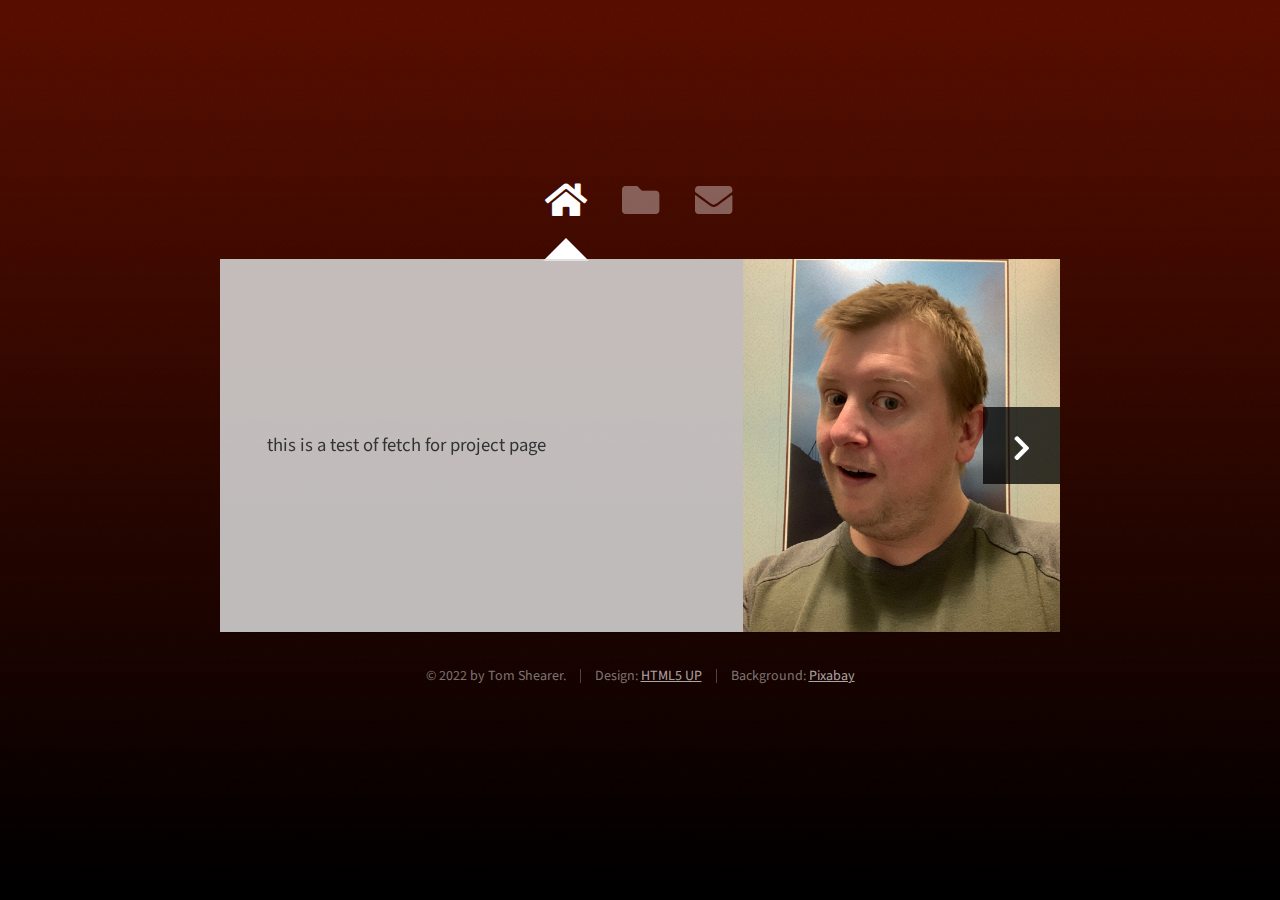
==== index.html @ ab147083 "testing fetch with github pages" ====
<!DOCTYPE HTML>
<!--
	Astral by HTML5 UP
	html5up.net | @ajlkn
	Free for personal and commercial use under the CCA 3.0 license (html5up.net/license)
-->
<html>
	<head>
		<title>Tom Shearer</title>
		<meta charset="utf-8" />
		<meta name="viewport" content="width=device-width, initial-scale=1, user-scalable=no" />
		<link rel="stylesheet" href="assets/css/main.css" />
		<noscript><link rel="stylesheet" href="assets/css/noscript.css" /></noscript>
	</head>
	<body class="is-preload">

		<!-- Wrapper-->
			<div id="wrapper">

				<!-- Nav -->
					<nav id="nav">
						<a href="#home" class="icon solid fa-home"><span>Home</span></a>
						<a href="#work" class="icon solid fa-folder"><span>Projects</span></a>
						<!--a href="#resume" class="icon solid fa-portrait"><span>Resume</span></a!-->
						<a href="#contact" class="icon solid fa-envelope"><span>Contact</span></a>
						<!--a href="https://twitter.com/ajlkn" class="icon brands fa-twitter"><span>Twitter</span></a-->
					</nav>

				<!-- Main -->
					<div id="main">

						<!-- Me -->
							<article id="home" class="panel intro">
								<header>
									<h1>Tom Shearer</h1>
									<p>Life-long technology enthusiast with a diverse array of work experience.</p>
								</header>
								<a href="#work" class="jumplink pic">
									<span class="arrow icon solid fa-chevron-right"><span>See my work</span></span>
									<img src="images/me.jpg" alt="" />
								</a>
							</article>


						<!-- Work -->
							<article id="work" class="panel">
								<header>
									<h1>Projects</h1>
								</header>
								<p>
									Things I've created, past and present.
								</p>
								<section>
									<div class="row">
										<div class="col-4 col-6-medium col-12-small">
											<a href="projects/nonogram" class="image fit" target="_blank" rel="noopener noreferrer"><img src="images/nonogram.jpg" alt=""></a>
											<div class="project">
												<h3>Nonogram</h3>
												A puzzle game.
											</div><br>
											<a href="https://github.com/twamus/nonogram">View on GitHub</a>
										</div>
										<div class="col-4 col-6-medium col-12-small">
											<a href="projects/PHP-Lego.php.txt" class="image fit"><img src="images/lego.jpg" alt=""></a>
											<div class="project">
												<h3>PHP Lego</h3>
												Converts pixel sprites into a Perler template. Includes Lego cost analysis. (text file)
											</div>
										</div>
										<div class="col-4 col-6-medium col-12-small">
											<a href="projects/psycopg-pyexcelerate.py.txt" class="image fit"><img src="images/python.png" alt=""></a>
											<h3>XLS Python Speed</h3> An unused script for some report generation. (text file)
										</div>
										<!--div class="col-4 col-6-medium col-12-small">
											<a href="#ptest" class="image fit"><img src="images/pic04.jpg" alt=""></a>
											<h3>Test</h3>
										</div!-->
										
										<!-- FUTURE ITEMS PROBABLY

										<div class="col-4 col-6-medium col-12-small">
											<a href="#" class="image fit"><img src="images/pic05.jpg" alt=""></a>
										</div>
										<div class="col-4 col-6-medium col-12-small">
											<a href="#" class="image fit"><img src="images/pic06.jpg" alt=""></a>
										</div>
										<div class="col-4 col-6-medium col-12-small">
											<a href="#" class="image fit"><img src="images/pic07.jpg" alt=""></a>
										</div>
										<div class="col-4 col-6-medium col-12-small">
											<a href="#" class="image fit"><img src="images/pic08.jpg" alt=""></a>
										</div>
										<div class="col-4 col-6-medium col-12-small">
											<a href="#" class="image fit"><img src="images/pic09.jpg" alt=""></a>
										</div>
										<div class="col-4 col-6-medium col-12-small">
											<a href="#" class="image fit"><img src="images/pic10.jpg" alt=""></a>
										</div>
										<div class="col-4 col-6-medium col-12-small">
											<a href="#" class="image fit"><img src="images/pic11.jpg" alt=""></a>
										</div>
										<div class="col-4 col-6-medium col-12-small">
											<a href="#" class="image fit"><img src="images/pic12.jpg" alt=""></a>
										</div>
									</div>
									!-->
								</section>
							</article>

						<article id="resume" class="panel">
							<header>
								<h2>Digital Resume</h2>
								<br>Coming soon or something?
							</header>
						</article>



						<!-- Contact -->
							<article id="contact" class="panel">
								<header>
									<h2>Contact Me</h2>
								</header>
								LinkedIn: <a href="https://www.linkedin.com/in/twam/">https://www.linkedin.com/in/twam/</a>
								<br><br>
								<i><b>Please note:</b> I don't have any other social media.</i>
								<!--form action="#" method="post">
									<div>
										<div class="row">
											<div class="col-6 col-12-medium">
												<input type="text" name="name" placeholder="Name" />
											</div>
											<div class="col-6 col-12-medium">
												<input type="text" name="email" placeholder="Email" />
											</div>
											<div class="col-12">
												<input type="text" name="subject" placeholder="Subject" />
											</div>
											<div class="col-12">
												<textarea name="message" placeholder="Message" rows="6"></textarea>
											</div>
											<div class="col-12">
												<input type="submit" value="Send Message" />
											</div>
										</div>
									</div>
								</form!-->
							</article>

							<article id="ptest" class="panel">
								<a href="javascript:history.back();">Back to projects</a>
								<script>
								fetch("./projects/qdir.html")
								  .then(response => {
								    return response.text()
								  })
								  .then(data => {
								    document.querySelector("header").innerHTML = data;
								  });
								</script>

								<header>
									<h2></h2>
								</header>
								Test
							</article>


					</div>

				<!-- Footer -->
					<div id="footer">
						<ul class="copyright">
							<li>&copy; 2022 by Tom Shearer.</li><li>Design: <a href="http://html5up.net">HTML5 UP</a></li><li>Background: <a href="http://pixabay.com">Pixabay</a></li>
						</ul>
					</div>

			</div>

		<!-- Scripts -->
			<script src="assets/js/jquery.min.js"></script>
			<script src="assets/js/browser.min.js"></script>
			<script src="assets/js/breakpoints.min.js"></script>
			<script src="assets/js/util.js"></script>
			<script src="assets/js/main.js"></script>

	</body>
</html>
---- assets/css/main.css ----
@import url("https://fonts.googleapis.com/css?family=Source+Sans+Pro:300,400,300italic,400italic");
@import url("fontawesome-all.min.css");

/*
	Astral by HTML5 UP
	html5up.net | @ajlkn
	Free for personal and commercial use under the CCA 3.0 license (html5up.net/license)
*/

html, body, div, span, applet, object,
iframe, h1, h2, h3, h4, h5, h6, p, blockquote,
pre, a, abbr, acronym, address, big, cite,
code, del, dfn, em, img, ins, kbd, q, s, samp,
small, strike, strong, sub, sup, tt, var, b,
u, i, center, dl, dt, dd, ol, ul, li, fieldset,
form, label, legend, table, caption, tbody,
tfoot, thead, tr, th, td, article, aside,
canvas, details, embed, figure, figcaption,
footer, header, hgroup, menu, nav, output, ruby,
section, summary, time, mark, audio, video {
	margin: 0;
	padding: 0;
	border: 0;
	font-size: 100%;
	font: inherit;
	vertical-align: baseline;}

article, aside, details, figcaption, figure,
footer, header, hgroup, menu, nav, section {
	display: block;}

body {
	line-height: 1;
}

ol, ul {
	list-style: none;
}

blockquote, q {
	quotes: none;
}

	blockquote:before, blockquote:after, q:before, q:after {
		content: '';
		content: none;
	}

table {
	border-collapse: collapse;
	border-spacing: 0;
}

body {
	-webkit-text-size-adjust: none;
}

mark {
	background-color: transparent;
	color: inherit;
}

input::-moz-focus-inner {
	border: 0;
	padding: 0;
}

input, select, textarea {
	-moz-appearance: none;
	-webkit-appearance: none;
	-ms-appearance: none;
	appearance: none;
}

/* Row */

	.row {
		display: flex;
		flex-wrap: wrap;
		box-sizing: border-box;
		align-items: stretch;
	}

		.row > * {
			box-sizing: border-box;
		}

		.row.gtr-uniform > * > :last-child {
			margin-bottom: 0;
		}

		.row.aln-left {
			justify-content: flex-start;
		}

		.row.aln-center {
			justify-content: center;
		}

		.row.aln-right {
			justify-content: flex-end;
		}

		.row.aln-top {
			align-items: flex-start;
		}

		.row.aln-middle {
			align-items: center;
		}

		.row.aln-bottom {
			align-items: flex-end;
		}

		.row > .imp {
			order: -1;
		}

		.row > .col-1 {
			width: 8.33333%;
		}

		.row > .off-1 {
			margin-left: 8.33333%;
		}

		.row > .col-2 {
			width: 16.66667%;
		}

		.row > .off-2 {
			margin-left: 16.66667%;
		}

		.row > .col-3 {
			width: 25%;
		}

		.row > .off-3 {
			margin-left: 25%;
		}

		.row > .col-4 {
			width: 33.33333%;
		}

		.row > .off-4 {
			margin-left: 33.33333%;
		}

		.row > .col-5 {
			width: 41.66667%;
		}

		.row > .off-5 {
			margin-left: 41.66667%;
		}

		.row > .col-6 {
			width: 50%;
		}

		.row > .off-6 {
			margin-left: 50%;
		}

		.row > .col-7 {
			width: 58.33333%;
		}

		.row > .off-7 {
			margin-left: 58.33333%;
		}

		.row > .col-8 {
			width: 66.66667%;
		}

		.row > .off-8 {
			margin-left: 66.66667%;
		}

		.row > .col-9 {
			width: 75%;
		}

		.row > .off-9 {
			margin-left: 75%;
		}

		.row > .col-10 {
			width: 83.33333%;
		}

		.row > .off-10 {
			margin-left: 83.33333%;
		}

		.row > .col-11 {
			width: 91.66667%;
		}

		.row > .off-11 {
			margin-left: 91.66667%;
		}

		.row > .col-12 {
			width: 100%;
		}

		.row > .off-12 {
			margin-left: 100%;
		}

		.row.gtr-0 {
			margin-top: 0em;
			margin-left: 0em;
		}

			.row.gtr-0 > * {
				padding: 0em 0 0 0em;
			}

			.row.gtr-0.gtr-uniform {
				margin-top: 0em;
			}

				.row.gtr-0.gtr-uniform > * {
					padding-top: 0em;
				}

		.row.gtr-25 {
			margin-top: -0.3125em;
			margin-left: -0.3125em;
		}

			.row.gtr-25 > * {
				padding: 0.3125em 0 0 0.3125em;
			}

			.row.gtr-25.gtr-uniform {
				margin-top: -0.3125em;
			}

				.row.gtr-25.gtr-uniform > * {
					padding-top: 0.3125em;
				}

		.row.gtr-50 {
			margin-top: -0.625em;
			margin-left: -0.625em;
		}

			.row.gtr-50 > * {
				padding: 0.625em 0 0 0.625em;
			}

			.row.gtr-50.gtr-uniform {
				margin-top: -0.625em;
			}

				.row.gtr-50.gtr-uniform > * {
					padding-top: 0.625em;
				}

		.row {
			margin-top: -1.25em;
			margin-left: -1.25em;
		}

			.row > * {
				padding: 1.25em 0 0 1.25em;
			}

			.row.gtr-uniform {
				margin-top: -1.25em;
			}

				.row.gtr-uniform > * {
					padding-top: 1.25em;
				}

		.row.gtr-150 {
			margin-top: -1.875em;
			margin-left: -1.875em;
		}

			.row.gtr-150 > * {
				padding: 1.875em 0 0 1.875em;
			}

			.row.gtr-150.gtr-uniform {
				margin-top: -1.875em;
			}

				.row.gtr-150.gtr-uniform > * {
					padding-top: 1.875em;
				}

		.row.gtr-200 {
			margin-top: -2.5em;
			margin-left: -2.5em;
		}

			.row.gtr-200 > * {
				padding: 2.5em 0 0 2.5em;
			}

			.row.gtr-200.gtr-uniform {
				margin-top: -2.5em;
			}

				.row.gtr-200.gtr-uniform > * {
					padding-top: 2.5em;
				}

		@media screen and (max-width: 1680px) {

			.row {
				display: flex;
				flex-wrap: wrap;
				box-sizing: border-box;
				align-items: stretch;
			}

				.row > * {
					box-sizing: border-box;
				}

				.row.gtr-uniform > * > :last-child {
					margin-bottom: 0;
				}

				.row.aln-left {
					justify-content: flex-start;
				}

				.row.aln-center {
					justify-content: center;
				}

				.row.aln-right {
					justify-content: flex-end;
				}

				.row.aln-top {
					align-items: flex-start;
				}

				.row.aln-middle {
					align-items: center;
				}

				.row.aln-bottom {
					align-items: flex-end;
				}

				.row > .imp-xlarge {
					order: -1;
				}

				.row > .col-1-xlarge {
					width: 8.33333%;
				}

				.row > .off-1-xlarge {
					margin-left: 8.33333%;
				}

				.row > .col-2-xlarge {
					width: 16.66667%;
				}

				.row > .off-2-xlarge {
					margin-left: 16.66667%;
				}

				.row > .col-3-xlarge {
					width: 25%;
				}

				.row > .off-3-xlarge {
					margin-left: 25%;
				}

				.row > .col-4-xlarge {
					width: 33.33333%;
				}

				.row > .off-4-xlarge {
					margin-left: 33.33333%;
				}

				.row > .col-5-xlarge {
					width: 41.66667%;
				}

				.row > .off-5-xlarge {
					margin-left: 41.66667%;
				}

				.row > .col-6-xlarge {
					width: 50%;
				}

				.row > .off-6-xlarge {
					margin-left: 50%;
				}

				.row > .col-7-xlarge {
					width: 58.33333%;
				}

				.row > .off-7-xlarge {
					margin-left: 58.33333%;
				}

				.row > .col-8-xlarge {
					width: 66.66667%;
				}

				.row > .off-8-xlarge {
					margin-left: 66.66667%;
				}

				.row > .col-9-xlarge {
					width: 75%;
				}

				.row > .off-9-xlarge {
					margin-left: 75%;
				}

				.row > .col-10-xlarge {
					width: 83.33333%;
				}

				.row > .off-10-xlarge {
					margin-left: 83.33333%;
				}

				.row > .col-11-xlarge {
					width: 91.66667%;
				}

				.row > .off-11-xlarge {
					margin-left: 91.66667%;
				}

				.row > .col-12-xlarge {
					width: 100%;
				}

				.row > .off-12-xlarge {
					margin-left: 100%;
				}

				.row.gtr-0 {
					margin-top: 0em;
					margin-left: 0em;
				}

					.row.gtr-0 > * {
						padding: 0em 0 0 0em;
					}

					.row.gtr-0.gtr-uniform {
						margin-top: 0em;
					}

						.row.gtr-0.gtr-uniform > * {
							padding-top: 0em;
						}

				.row.gtr-25 {
					margin-top: -0.3125em;
					margin-left: -0.3125em;
				}

					.row.gtr-25 > * {
						padding: 0.3125em 0 0 0.3125em;
					}

					.row.gtr-25.gtr-uniform {
						margin-top: -0.3125em;
					}

						.row.gtr-25.gtr-uniform > * {
							padding-top: 0.3125em;
						}

				.row.gtr-50 {
					margin-top: -0.625em;
					margin-left: -0.625em;
				}

					.row.gtr-50 > * {
						padding: 0.625em 0 0 0.625em;
					}

					.row.gtr-50.gtr-uniform {
						margin-top: -0.625em;
					}

						.row.gtr-50.gtr-uniform > * {
							padding-top: 0.625em;
						}

				.row {
					margin-top: -1.25em;
					margin-left: -1.25em;
				}

					.row > * {
						padding: 1.25em 0 0 1.25em;
					}

					.row.gtr-uniform {
						margin-top: -1.25em;
					}

						.row.gtr-uniform > * {
							padding-top: 1.25em;
						}

				.row.gtr-150 {
					margin-top: -1.875em;
					margin-left: -1.875em;
				}

					.row.gtr-150 > * {
						padding: 1.875em 0 0 1.875em;
					}

					.row.gtr-150.gtr-uniform {
						margin-top: -1.875em;
					}

						.row.gtr-150.gtr-uniform > * {
							padding-top: 1.875em;
						}

				.row.gtr-200 {
					margin-top: -2.5em;
					margin-left: -2.5em;
				}

					.row.gtr-200 > * {
						padding: 2.5em 0 0 2.5em;
					}

					.row.gtr-200.gtr-uniform {
						margin-top: -2.5em;
					}

						.row.gtr-200.gtr-uniform > * {
							padding-top: 2.5em;
						}

		}

		@media screen and (max-width: 1280px) {

			.row {
				display: flex;
				flex-wrap: wrap;
				box-sizing: border-box;
				align-items: stretch;
			}

				.row > * {
					box-sizing: border-box;
				}

				.row.gtr-uniform > * > :last-child {
					margin-bottom: 0;
				}

				.row.aln-left {
					justify-content: flex-start;
				}

				.row.aln-center {
					justify-content: center;
				}

				.row.aln-right {
					justify-content: flex-end;
				}

				.row.aln-top {
					align-items: flex-start;
				}

				.row.aln-middle {
					align-items: center;
				}

				.row.aln-bottom {
					align-items: flex-end;
				}

				.row > .imp-large {
					order: -1;
				}

				.row > .col-1-large {
					width: 8.33333%;
				}

				.row > .off-1-large {
					margin-left: 8.33333%;
				}

				.row > .col-2-large {
					width: 16.66667%;
				}

				.row > .off-2-large {
					margin-left: 16.66667%;
				}

				.row > .col-3-large {
					width: 25%;
				}

				.row > .off-3-large {
					margin-left: 25%;
				}

				.row > .col-4-large {
					width: 33.33333%;
				}

				.row > .off-4-large {
					margin-left: 33.33333%;
				}

				.row > .col-5-large {
					width: 41.66667%;
				}

				.row > .off-5-large {
					margin-left: 41.66667%;
				}

				.row > .col-6-large {
					width: 50%;
				}

				.row > .off-6-large {
					margin-left: 50%;
				}

				.row > .col-7-large {
					width: 58.33333%;
				}

				.row > .off-7-large {
					margin-left: 58.33333%;
				}

				.row > .col-8-large {
					width: 66.66667%;
				}

				.row > .off-8-large {
					margin-left: 66.66667%;
				}

				.row > .col-9-large {
					width: 75%;
				}

				.row > .off-9-large {
					margin-left: 75%;
				}

				.row > .col-10-large {
					width: 83.33333%;
				}

				.row > .off-10-large {
					margin-left: 83.33333%;
				}

				.row > .col-11-large {
					width: 91.66667%;
				}

				.row > .off-11-large {
					margin-left: 91.66667%;
				}

				.row > .col-12-large {
					width: 100%;
				}

				.row > .off-12-large {
					margin-left: 100%;
				}

				.row.gtr-0 {
					margin-top: 0em;
					margin-left: 0em;
				}

					.row.gtr-0 > * {
						padding: 0em 0 0 0em;
					}

					.row.gtr-0.gtr-uniform {
						margin-top: 0em;
					}

						.row.gtr-0.gtr-uniform > * {
							padding-top: 0em;
						}

				.row.gtr-25 {
					margin-top: -0.3125em;
					margin-left: -0.3125em;
				}

					.row.gtr-25 > * {
						padding: 0.3125em 0 0 0.3125em;
					}

					.row.gtr-25.gtr-uniform {
						margin-top: -0.3125em;
					}

						.row.gtr-25.gtr-uniform > * {
							padding-top: 0.3125em;
						}

				.row.gtr-50 {
					margin-top: -0.625em;
					margin-left: -0.625em;
				}

					.row.gtr-50 > * {
						padding: 0.625em 0 0 0.625em;
					}

					.row.gtr-50.gtr-uniform {
						margin-top: -0.625em;
					}

						.row.gtr-50.gtr-uniform > * {
							padding-top: 0.625em;
						}

				.row {
					margin-top: -1.25em;
					margin-left: -1.25em;
				}

					.row > * {
						padding: 1.25em 0 0 1.25em;
					}

					.row.gtr-uniform {
						margin-top: -1.25em;
					}

						.row.gtr-uniform > * {
							padding-top: 1.25em;
						}

				.row.gtr-150 {
					margin-top: -1.875em;
					margin-left: -1.875em;
				}

					.row.gtr-150 > * {
						padding: 1.875em 0 0 1.875em;
					}

					.row.gtr-150.gtr-uniform {
						margin-top: -1.875em;
					}

						.row.gtr-150.gtr-uniform > * {
							padding-top: 1.875em;
						}

				.row.gtr-200 {
					margin-top: -2.5em;
					margin-left: -2.5em;
				}

					.row.gtr-200 > * {
						padding: 2.5em 0 0 2.5em;
					}

					.row.gtr-200.gtr-uniform {
						margin-top: -2.5em;
					}

						.row.gtr-200.gtr-uniform > * {
							padding-top: 2.5em;
						}

		}

		@media screen and (max-width: 980px) {

			.row {
				display: flex;
				flex-wrap: wrap;
				box-sizing: border-box;
				align-items: stretch;
			}

				.row > * {
					box-sizing: border-box;
				}

				.row.gtr-uniform > * > :last-child {
					margin-bottom: 0;
				}

				.row.aln-left {
					justify-content: flex-start;
				}

				.row.aln-center {
					justify-content: center;
				}

				.row.aln-right {
					justify-content: flex-end;
				}

				.row.aln-top {
					align-items: flex-start;
				}

				.row.aln-middle {
					align-items: center;
				}

				.row.aln-bottom {
					align-items: flex-end;
				}

				.row > .imp-medium {
					order: -1;
				}

				.row > .col-1-medium {
					width: 8.33333%;
				}

				.row > .off-1-medium {
					margin-left: 8.33333%;
				}

				.row > .col-2-medium {
					width: 16.66667%;
				}

				.row > .off-2-medium {
					margin-left: 16.66667%;
				}

				.row > .col-3-medium {
					width: 25%;
				}

				.row > .off-3-medium {
					margin-left: 25%;
				}

				.row > .col-4-medium {
					width: 33.33333%;
				}

				.row > .off-4-medium {
					margin-left: 33.33333%;
				}

				.row > .col-5-medium {
					width: 41.66667%;
				}

				.row > .off-5-medium {
					margin-left: 41.66667%;
				}

				.row > .col-6-medium {
					width: 50%;
				}

				.row > .off-6-medium {
					margin-left: 50%;
				}

				.row > .col-7-medium {
					width: 58.33333%;
				}

				.row > .off-7-medium {
					margin-left: 58.33333%;
				}

				.row > .col-8-medium {
					width: 66.66667%;
				}

				.row > .off-8-medium {
					margin-left: 66.66667%;
				}

				.row > .col-9-medium {
					width: 75%;
				}

				.row > .off-9-medium {
					margin-left: 75%;
				}

				.row > .col-10-medium {
					width: 83.33333%;
				}

				.row > .off-10-medium {
					margin-left: 83.33333%;
				}

				.row > .col-11-medium {
					width: 91.66667%;
				}

				.row > .off-11-medium {
					margin-left: 91.66667%;
				}

				.row > .col-12-medium {
					width: 100%;
				}

				.row > .off-12-medium {
					margin-left: 100%;
				}

				.row.gtr-0 {
					margin-top: 0em;
					margin-left: 0em;
				}

					.row.gtr-0 > * {
						padding: 0em 0 0 0em;
					}

					.row.gtr-0.gtr-uniform {
						margin-top: 0em;
					}

						.row.gtr-0.gtr-uniform > * {
							padding-top: 0em;
						}

				.row.gtr-25 {
					margin-top: -0.3125em;
					margin-left: -0.3125em;
				}

					.row.gtr-25 > * {
						padding: 0.3125em 0 0 0.3125em;
					}

					.row.gtr-25.gtr-uniform {
						margin-top: -0.3125em;
					}

						.row.gtr-25.gtr-uniform > * {
							padding-top: 0.3125em;
						}

				.row.gtr-50 {
					margin-top: -0.625em;
					margin-left: -0.625em;
				}

					.row.gtr-50 > * {
						padding: 0.625em 0 0 0.625em;
					}

					.row.gtr-50.gtr-uniform {
						margin-top: -0.625em;
					}

						.row.gtr-50.gtr-uniform > * {
							padding-top: 0.625em;
						}

				.row {
					margin-top: -1.25em;
					margin-left: -1.25em;
				}

					.row > * {
						padding: 1.25em 0 0 1.25em;
					}

					.row.gtr-uniform {
						margin-top: -1.25em;
					}

						.row.gtr-uniform > * {
							padding-top: 1.25em;
						}

				.row.gtr-150 {
					margin-top: -1.875em;
					margin-left: -1.875em;
				}

					.row.gtr-150 > * {
						padding: 1.875em 0 0 1.875em;
					}

					.row.gtr-150.gtr-uniform {
						margin-top: -1.875em;
					}

						.row.gtr-150.gtr-uniform > * {
							padding-top: 1.875em;
						}

				.row.gtr-200 {
					margin-top: -2.5em;
					margin-left: -2.5em;
				}

					.row.gtr-200 > * {
						padding: 2.5em 0 0 2.5em;
					}

					.row.gtr-200.gtr-uniform {
						margin-top: -2.5em;
					}

						.row.gtr-200.gtr-uniform > * {
							padding-top: 2.5em;
						}

		}

		@media screen and (max-width: 736px) {

			.row {
				display: flex;
				flex-wrap: wrap;
				box-sizing: border-box;
				align-items: stretch;
			}

				.row > * {
					box-sizing: border-box;
				}

				.row.gtr-uniform > * > :last-child {
					margin-bottom: 0;
				}

				.row.aln-left {
					justify-content: flex-start;
				}

				.row.aln-center {
					justify-content: center;
				}

				.row.aln-right {
					justify-content: flex-end;
				}

				.row.aln-top {
					align-items: flex-start;
				}

				.row.aln-middle {
					align-items: center;
				}

				.row.aln-bottom {
					align-items: flex-end;
				}

				.row > .imp-small {
					order: -1;
				}

				.row > .col-1-small {
					width: 8.33333%;
				}

				.row > .off-1-small {
					margin-left: 8.33333%;
				}

				.row > .col-2-small {
					width: 16.66667%;
				}

				.row > .off-2-small {
					margin-left: 16.66667%;
				}

				.row > .col-3-small {
					width: 25%;
				}

				.row > .off-3-small {
					margin-left: 25%;
				}

				.row > .col-4-small {
					width: 33.33333%;
				}

				.row > .off-4-small {
					margin-left: 33.33333%;
				}

				.row > .col-5-small {
					width: 41.66667%;
				}

				.row > .off-5-small {
					margin-left: 41.66667%;
				}

				.row > .col-6-small {
					width: 50%;
				}

				.row > .off-6-small {
					margin-left: 50%;
				}

				.row > .col-7-small {
					width: 58.33333%;
				}

				.row > .off-7-small {
					margin-left: 58.33333%;
				}

				.row > .col-8-small {
					width: 66.66667%;
				}

				.row > .off-8-small {
					margin-left: 66.66667%;
				}

				.row > .col-9-small {
					width: 75%;
				}

				.row > .off-9-small {
					margin-left: 75%;
				}

				.row > .col-10-small {
					width: 83.33333%;
				}

				.row > .off-10-small {
					margin-left: 83.33333%;
				}

				.row > .col-11-small {
					width: 91.66667%;
				}

				.row > .off-11-small {
					margin-left: 91.66667%;
				}

				.row > .col-12-small {
					width: 100%;
				}

				.row > .off-12-small {
					margin-left: 100%;
				}

				.row.gtr-0 {
					margin-top: 0em;
					margin-left: 0em;
				}

					.row.gtr-0 > * {
						padding: 0em 0 0 0em;
					}

					.row.gtr-0.gtr-uniform {
						margin-top: 0em;
					}

						.row.gtr-0.gtr-uniform > * {
							padding-top: 0em;
						}

				.row.gtr-25 {
					margin-top: -0.3125em;
					margin-left: -0.3125em;
				}

					.row.gtr-25 > * {
						padding: 0.3125em 0 0 0.3125em;
					}

					.row.gtr-25.gtr-uniform {
						margin-top: -0.3125em;
					}

						.row.gtr-25.gtr-uniform > * {
							padding-top: 0.3125em;
						}

				.row.gtr-50 {
					margin-top: -0.625em;
					margin-left: -0.625em;
				}

					.row.gtr-50 > * {
						padding: 0.625em 0 0 0.625em;
					}

					.row.gtr-50.gtr-uniform {
						margin-top: -0.625em;
					}

						.row.gtr-50.gtr-uniform > * {
							padding-top: 0.625em;
						}

				.row {
					margin-top: -1.25em;
					margin-left: -1.25em;
				}

					.row > * {
						padding: 1.25em 0 0 1.25em;
					}

					.row.gtr-uniform {
						margin-top: -1.25em;
					}

						.row.gtr-uniform > * {
							padding-top: 1.25em;
						}

				.row.gtr-150 {
					margin-top: -1.875em;
					margin-left: -1.875em;
				}

					.row.gtr-150 > * {
						padding: 1.875em 0 0 1.875em;
					}

					.row.gtr-150.gtr-uniform {
						margin-top: -1.875em;
					}

						.row.gtr-150.gtr-uniform > * {
							padding-top: 1.875em;
						}

				.row.gtr-200 {
					margin-top: -2.5em;
					margin-left: -2.5em;
				}

					.row.gtr-200 > * {
						padding: 2.5em 0 0 2.5em;
					}

					.row.gtr-200.gtr-uniform {
						margin-top: -2.5em;
					}

						.row.gtr-200.gtr-uniform > * {
							padding-top: 2.5em;
						}

		}

/* Basic */

	html {
		box-sizing: border-box;
	}

	*, *:before, *:after {
		box-sizing: inherit;
	}

	body {
		background-image: url("images/overlay.png"), url("images/bg.png");
		background-repeat: repeat, no-repeat;
		background-size: auto, 100% 100%;
		background-attachment: fixed;
		overflow-y: scroll;
	}

		body.is-preload *, body.is-preload *:before, body.is-preload *:after {
			-moz-animation: none !important;
			-webkit-animation: none !important;
			-ms-animation: none !important;
			animation: none !important;
			-moz-transition: none !important;
			-webkit-transition: none !important;
			-ms-transition: none !important;
			transition: none !important;
		}

	body, input, textarea, select {
		font-family: 'Source Sans Pro', sans-serif;
		font-weight: 400;
		color: #333;
		font-size: 20pt;
		line-height: 1.75em;
	}

		@media screen and (max-width: 1680px) {

			body, input, textarea, select {
				font-size: 15pt;
			}

		}

		@media screen and (max-width: 1280px) {

			body, input, textarea, select {
				font-size: 14pt;
			}

		}

		@media screen and (max-width: 736px) {

			body, input, textarea, select {
				font-size: 12pt;
			}

		}

		@media screen and (max-width: 360px) {

			body, input, textarea, select {
				font-size: 11pt;
			}

		}

	strong, b, h1, h2, h3, h4, h5, h6 {
		font-weight: 600;
		color: #363636;
	}

	h1 {
		font-size: 2.4em;
		letter-spacing: -0.015em;
	}

	h2 {
		font-size: 1.8em;
		letter-spacing: -0.015em;
	}

	h3, h4, h5, h6 {
		font-size: 1.25em;
		letter-spacing: -0.015em;
	}

	@media screen and (max-width: 736px) {

		h1 {
			font-size: 1.75em;
		}

		h2 {
			font-size: 1.375em;
		}

		h3, h4, h5, h6 {
			font-size: 1em;
		}

	}

	blockquote {
		border-left: solid 0.5em #ddd;
		padding: 1em 0 1em 2em;
		font-style: italic;
	}

	em, i {
		font-style: italic;
	}

	hr {
		border: 0;
		border-top: solid 1px #ddd;
		padding: 1.5em 0 0 0;
		margin: 1.75em 0 0 0;
	}

	sub {
		position: relative;
		top: 0.5em;
		font-size: 0.8em;
	}

	sup {
		position: relative;
		top: -0.5em;
		font-size: 0.8em;
	}

	br.clear {
		clear: both;
	}

	p, ul, ol, dl, table, blockquote, form {
		margin-bottom: 2em;
	}

/* Table */

	table {
		width: 100%;
	}

		table.default tbody tr {
			border-bottom: solid 1px #f4f4f4;
		}

		table.default td {
			padding: 0.5em 1em 0.5em 1em;
		}

		table.default th {
			text-align: left;
			font-weight: 400;
			padding: 0.5em 1em 0.5em 1em;
		}

		table.default thead {
			border-bottom: solid 2px #f4f4f4;
		}

/* Form */

	form label {
		display: block;
		font-weight: 400;
		color: #363636;
		margin: 0 0 1em 0;
	}

	form input[type="text"],
	form input[type="email"],
	form input[type="password"],
	form select,
	form textarea {
		-webkit-appearance: none;
		border: 0;
		background: #f4f4f4;
		padding: 0.75em;
		width: 100%;
		-moz-transition: background-color .25s ease-in-out;
		-webkit-transition: background-color .25s ease-in-out;
		-ms-transition: background-color .25s ease-in-out;
		transition: background-color .25s ease-in-out;
	}

		form input[type="text"]:focus,
		form input[type="email"]:focus,
		form input[type="password"]:focus,
		form select:focus,
		form textarea:focus {
			background: #f8f8f8;
		}

	form input[type="text"],
	form input[type="email"],
	form input[type="password"],
	form select {
		line-height: 1.35em;
	}

	form ::-webkit-input-placeholder {
		color: #999;
	}

	form :-moz-placeholder {
		color: #999;
	}

	form ::-moz-placeholder {
		color: #999;
	}

	form :-ms-input-placeholder {
		color: #999;
	}

/* Section/Article */

	section, article {
		margin-bottom: 3em;
	}

		section > :last-child, section:last-child, article > :last-child, article:last-child {
			margin-bottom: 0;
		}

	header {
		margin: 0 0 1.5em 0;
	}

		header > p {
			margin: 0.5em 0 0 0;
			color: #333;
		}

		@media screen and (max-width: 736px) {

			header {
				margin: 0 0 1em 0;
			}

		}

/* Image */

	.image {
		display: inline-block;
	}

		.image img {
			display: block;
			width: 100%;
		}

		.image.fit {
			display: block;
			width: 100%;
		}

		.image.featured {
			display: block;
			width: 100%;
			margin: 0 0 2em 0;
		}

		.image.left {
			float: left;
			margin: 0 2em 2em 0;
		}

		.image.centered {
			display: block;
			margin: 0 0 2em 0;
		}

			.image.centered img {
				margin: 0 auto;
				width: auto;
			}

/* Button */

	input[type="button"],
	input[type="submit"],
	input[type="reset"],
	button,
	.button {
		-moz-transition: background-color .25s ease-in-out;
		-webkit-transition: background-color .25s ease-in-out;
		-ms-transition: background-color .25s ease-in-out;
		transition: background-color .25s ease-in-out;
		-webkit-appearance: none;
		display: inline-block;
		background-color: #222222;
		color: #ffffff;
		border: 0;
		cursor: pointer;
		outline: 0;
		padding: 0.7em 1.5em 0.7em 1.5em;
	}

		input[type="button"]:hover,
		input[type="submit"]:hover,
		input[type="reset"]:hover,
		button:hover,
		.button:hover {
			background-color: #333333;
		}

		input[type="button"]:active,
		input[type="submit"]:active,
		input[type="reset"]:active,
		button:active,
		.button:active {
			background-color: #444444;
		}

		input[type="button"].alt,
		input[type="submit"].alt,
		input[type="reset"].alt,
		button.alt,
		.button.alt {
			background-color: #777777;
		}

			input[type="button"].alt:hover,
			input[type="submit"].alt:hover,
			input[type="reset"].alt:hover,
			button.alt:hover,
			.button.alt:hover {
				background-color: #888888;
			}

			input[type="button"].alt:active,
			input[type="submit"].alt:active,
			input[type="reset"].alt:active,
			button.alt:active,
			.button.alt:active {
				background-color: #999999;
			}

		input[type="button"].small,
		input[type="submit"].small,
		input[type="reset"].small,
		button.small,
		.button.small {
			font-size: 0.75em;
		}

		input[type="button"].large,
		input[type="submit"].large,
		input[type="reset"].large,
		button.large,
		.button.large {
			font-size: 1.25em;
			padding: 0.5em 1.25em 0.5em 1.25em;
		}

		input[type="button"].xlarge,
		input[type="submit"].xlarge,
		input[type="reset"].xlarge,
		button.xlarge,
		.button.xlarge {
			font-size: 1.5em;
			padding: 0.5em 1.25em 0.5em 1.25em;
		}

		@media screen and (max-width: 736px) {

			input[type="button"],
			input[type="submit"],
			input[type="reset"],
			button,
			.button {
				width: 100%;
			}

		}

/* List */

	ul {
		list-style: disc;
		padding-left: 1em;
	}

		ul li {
			padding-left: 0.5em;
		}

	ol {
		list-style: decimal;
		padding-left: 1.25em;
	}

		ol li {
			padding-left: 0.25em;
		}

/* Actions */

	ul.actions {
		list-style: none;
		padding-left: 0;
	}

		ul.actions li {
			display: inline-block;
			padding-left: 0;
			margin: 0 0 0 0.5em;
		}

			ul.actions li:first-child {
				margin-left: 0;
			}

		@media screen and (max-width: 736px) {

			ul.actions li {
				display: block;
				margin: 0.75em 0 0 0;
			}

				ul.actions li:first-child {
					margin-top: 0;
				}

		}

/* Icons */

	.icon {
		text-decoration: none;
		position: relative;
		text-decoration: none;
	}

		.icon:before {
			-moz-osx-font-smoothing: grayscale;
			-webkit-font-smoothing: antialiased;
			display: inline-block;
			font-style: normal;
			font-variant: normal;
			text-rendering: auto;
			line-height: 1;
			text-transform: none !important;
			font-family: 'Font Awesome 5 Free';
			font-weight: 400;
		}

		.icon.solid:before {
			font-weight: 900;
		}

		.icon.brands:before {
			font-family: 'Font Awesome 5 Brands';
		}

		.icon:before {
			line-height: inherit;
		}

		.icon > .label {
			display: none;
		}

/* Nav */

	#nav {
		text-align: center;
		height: 4.25em;
		cursor: default;
	}

		#nav a {
			position: relative;
			display: inline-block;
			color: #ffffff;
			width: 1em;
			height: 1em;
			line-height: 0.9em;
			font-size: 2.5em;
			margin: 0 0.25em 0 0.25em;
			opacity: 0.35;
			outline: 0;
			-moz-transition: opacity .25s ease-in-out;
			-webkit-transition: opacity .25s ease-in-out;
			-ms-transition: opacity .25s ease-in-out;
			transition: opacity .25s ease-in-out;
		}

			#nav a.icon:before {
				padding-right: 0;
			}

			#nav a:before {
				font-size: 0.8em;
			}

			#nav a:after {
				content: '';
				display: block;
				position: absolute;
				left: 50%;
				bottom: -0.75em;
				margin-left: -0.5em;
				border-bottom: solid 0em #ffffff;
				border-left: solid 0.5em transparent;
				border-right: solid 0.5em transparent;
				-moz-transition: border-bottom-width .25s ease-in-out;
				-webkit-transition: border-bottom-width .25s ease-in-out;
				-ms-transition: border-bottom-width .25s ease-in-out;
				transition: border-bottom-width .25s ease-in-out;
			}

			#nav a span {
				display: block;
				position: absolute;
				background: #222222;
				color: #ffffff;
				top: -2.75em;
				font-size: 0.3em;
				height: 2.25em;
				line-height: 2.25em;
				left: 50%;
				opacity: 0;
				-moz-transition: opacity .25s ease-in-out;
				-webkit-transition: opacity .25s ease-in-out;
				-ms-transition: opacity .25s ease-in-out;
				transition: opacity .25s ease-in-out;
				width: 5.5em;
				margin-left: -2.75em;
			}

				#nav a span:after {
					content: '';
					display: block;
					position: absolute;
					bottom: -0.4em;
					left: 50%;
					margin-left: -0.6em;
					border-top: solid 0.6em #222222;
					border-left: solid 0.6em transparent;
					border-right: solid 0.6em transparent;
				}

			#nav a:hover {
				opacity: 1.0;
			}

				#nav a:hover span {
					opacity: 1.0;
				}

			#nav a.active {
				opacity: 1.0;
			}

				#nav a.active:after {
					border-bottom-width: 0.5em;
				}

		@media screen and (max-width: 980px) {

			#nav a span {
				display: none;
			}

		}

/* Wrapper */

	#wrapper {
		width: 45em;
		margin: 0 auto;
		min-height: 100vh;
		max-width: 100%;
		padding: 4em 0;
		display: -moz-flex;
		display: -webkit-flex;
		display: -ms-flex;
		display: flex;
		-moz-flex-direction: column;
		-webkit-flex-direction: column;
		-ms-flex-direction: column;
		flex-direction: column;
		-moz-align-items: center;
		-webkit-align-items: center;
		-ms-align-items: center;
		align-items: center;
		-moz-justify-content: center;
		-webkit-justify-content: center;
		-ms-justify-content: center;
		justify-content: center;
		-moz-transition: opacity 1s ease-in-out;
		-webkit-transition: opacity 1s ease-in-out;
		-ms-transition: opacity 1s ease-in-out;
		transition: opacity 1s ease-in-out;
	}

		body.is-preload #wrapper {
			opacity: 0;
		}

		@media screen and (max-width: 1280px) {

			#wrapper {
				padding: 3em 0;
				max-width: calc(100% - 6em);
			}

		}

		@media screen and (max-width: 980px) {

			#wrapper {
				padding: 1.5em 0;
				max-width: calc(100% - 8em);
			}

		}

		@media screen and (max-width: 736px) {

			#wrapper {
				padding: 1em 0;
				max-width: calc(100% - 2em);
			}

		}

		@media screen and (max-width: 360px) {

			#wrapper {
				padding: 1em 0;
				max-width: 100%;
			}

		}

/* Main */

	#main {
		position: relative;
		overflow: hidden;
		width: 100%;
		background: rgba(220,220,220,0.85);
		box-shadow: 0px 1px 0px 0px rgba(0, 0, 0, 0.25);
		-moz-transition: min-height 0.5s ease-in-out, max-height 0.5s ease-in-out;
		-webkit-transition: min-height 0.5s ease-in-out, max-height 0.5s ease-in-out;
		-ms-transition: min-height 0.5s ease-in-out, max-height 0.5s ease-in-out;
		transition: min-height 0.5s ease-in-out, max-height 0.5s ease-in-out;
	}

		#main > .panel {
			-moz-transition: opacity 0.25s ease-in-out;
			-webkit-transition: opacity 0.25s ease-in-out;
			-ms-transition: opacity 0.25s ease-in-out;
			transition: opacity 0.25s ease-in-out;
			margin-bottom: 0;
			position: relative;
			padding: 3.5em 2.5em 2.5em 2.5em;
			width: 100%;
		}

			#main > .panel.inactive {
				opacity: 0;
			}

			@media screen and (max-width: 736px) {

				#main > .panel {
					padding: 2em 1.5em 1.5em 1.5em;
				}

			}

			#main > .panel.intro {
				padding: 0;
				height: 20em;
				display: -moz-flex;
				display: -webkit-flex;
				display: -ms-flex;
				display: flex;
				-moz-flex-direction: row;
				-webkit-flex-direction: row;
				-ms-flex-direction: row;
				flex-direction: row;
				-moz-align-items: center;
				-webkit-align-items: center;
				-ms-align-items: center;
				align-items: center;
			}

				#main > .panel.intro .pic {
					text-decoration: none;
					position: relative;
					-moz-flex-grow: 0;
					-webkit-flex-grow: 0;
					-ms-flex-grow: 0;
					flex-grow: 0;
					-moz-flex-shrink: 0;
					-webkit-flex-shrink: 0;
					-ms-flex-shrink: 0;
					flex-shrink: 0;
					width: 17em;
					height: 100%;
				}

					#main > .panel.intro .pic:before {
						content: '';
						position: absolute;
						top: 0;
						left: 0;
						background: url("images/overlay.png");
						width: 100%;
						height: 100%;
						z-index: 1;
					}

					#main > .panel.intro .pic img {
						position: relative;
						display: block;
						position: absolute;
						top: 0;
						left: 0;
						width: 100%;
						height: 100%;
						-moz-object-fit: cover;
						-webkit-object-fit: cover;
						-ms-object-fit: cover;
						object-fit: cover;
						-moz-object-position: center;
						-webkit-object-position: center;
						-ms-object-position: center;
						object-position: center;
					}

					#main > .panel.intro .pic .arrow {
						display: block;
						position: absolute;
						right: 0;
						top: 50%;
						margin-top: -1.375em;
						width: 2.75em;
						height: 2.75em;
						background: #000;
						background: rgba(0, 0, 0, 0.75);
						color: #ffffff;
						text-align: center;
						line-height: 2.75em;
						font-size: 1.5em;
						z-index: 1;
						-moz-transition: width .15s ease-in-out, padding-right .15s ease-in-out;
						-webkit-transition: width .15s ease-in-out, padding-right .15s ease-in-out;
						-ms-transition: width .15s ease-in-out, padding-right .15s ease-in-out;
						transition: width .15s ease-in-out, padding-right .15s ease-in-out;
					}

						#main > .panel.intro .pic .arrow:before {
							position: relative;
							padding-right: 0;
							top: 0.125em;
						}

						#main > .panel.intro .pic .arrow span {
							display: block;
							text-indent: -9999px;
						}

					#main > .panel.intro .pic:hover .arrow {
						width: 3em;
						padding-right: 0.25em;
					}

				#main > .panel.intro header {
					-moz-flex-grow: 1;
					-webkit-flex-grow: 1;
					-ms-flex-grow: 1;
					flex-grow: 1;
					-moz-flex-shrink: 1;
					-webkit-flex-shrink: 1;
					-ms-flex-shrink: 1;
					flex-shrink: 1;
					padding: 3.5em 2.5em;
					margin-bottom: 0;
					width: 100%;
				}

					#main > .panel.intro header h1 {
						line-height: 1.25em;
						margin-bottom: 0;
					}

					#main > .panel.intro header p {
						letter-spacing: -0.015em;
						font-size: 1.25em;
						margin: 0.25em 0 0 0;
					}

				@media screen and (max-width: 980px) {

					#main > .panel.intro {
						-moz-flex-direction: column;
						-webkit-flex-direction: column;
						-ms-flex-direction: column;
						flex-direction: column;
						height: auto;
					}

						#main > .panel.intro .pic {
							height: 25em;
							width: 100%;
						}

						#main > .panel.intro header {
							padding: 4em;
							text-align: center;
						}

				}

				@media screen and (max-width: 736px) {

					#main > .panel.intro .pic {
						height: 20em;
					}

					#main > .panel.intro header {
						padding: 2.75em 2em 2.5em 2em;
					}

						#main > .panel.intro header p {
							font-size: 1em;
							margin: 0.25em 0 0 0;
						}

				}

/* Footer */

	#footer {
		color: rgba(255, 255, 255, 0.45);
		text-align: center;
		padding: 2em 0 0 0;
		font-size: 0.75em;
	}

		#footer a {
			color: #ddd;
			color: rgba(255, 255, 255, 0.65);
			-moz-transition: color .25s ease-in-out;
			-webkit-transition: color .25s ease-in-out;
			-ms-transition: color .25s ease-in-out;
			transition: color .25s ease-in-out;
		}

			#footer a:hover {
				color: white;
			}

		#footer .copyright {
			list-style: none;
			padding-left: 0;
		}

			#footer .copyright li {
				display: inline-block;
				padding-left: 1em;
				margin-left: 1em;
				border-left: solid 1px rgba(255, 255, 255, 0.25);
				line-height: 1;
			}

				#footer .copyright li:first-child {
					padding-left: 0;
					margin-left: 0;
					border-left: 0;
				}

		@media screen and (max-width: 736px) {

			#footer .copyright li {
				padding-left: 0.5em;
				margin-left: 0.5em;
			}

		}
---- assets/css/noscript.css ----
/*
	Astral by HTML5 UP
	html5up.net | @ajlkn
	Free for personal and commercial use under the CCA 3.0 license (html5up.net/license)
*/

/* Wrapper */

	#wrapper {
		opacity: 1 !important;
	}

/* Nav */

	#nav a {
		opacity: 1.0;
	}

		#nav a:before, #nav a:after {
			display: none;
		}

		#nav a span {
			top: 0;
			opacity: 1.0;
		}

			#nav a span:after {
				display: none;
			}

/* Main */

	#main {
		background: none;
		box-shadow: none;
	}

		#main > .panel {
			background: #ffffff;
			margin-bottom: 2em;
		}

			#main > .panel:last-child {
				margin-bottom: 0;
			}
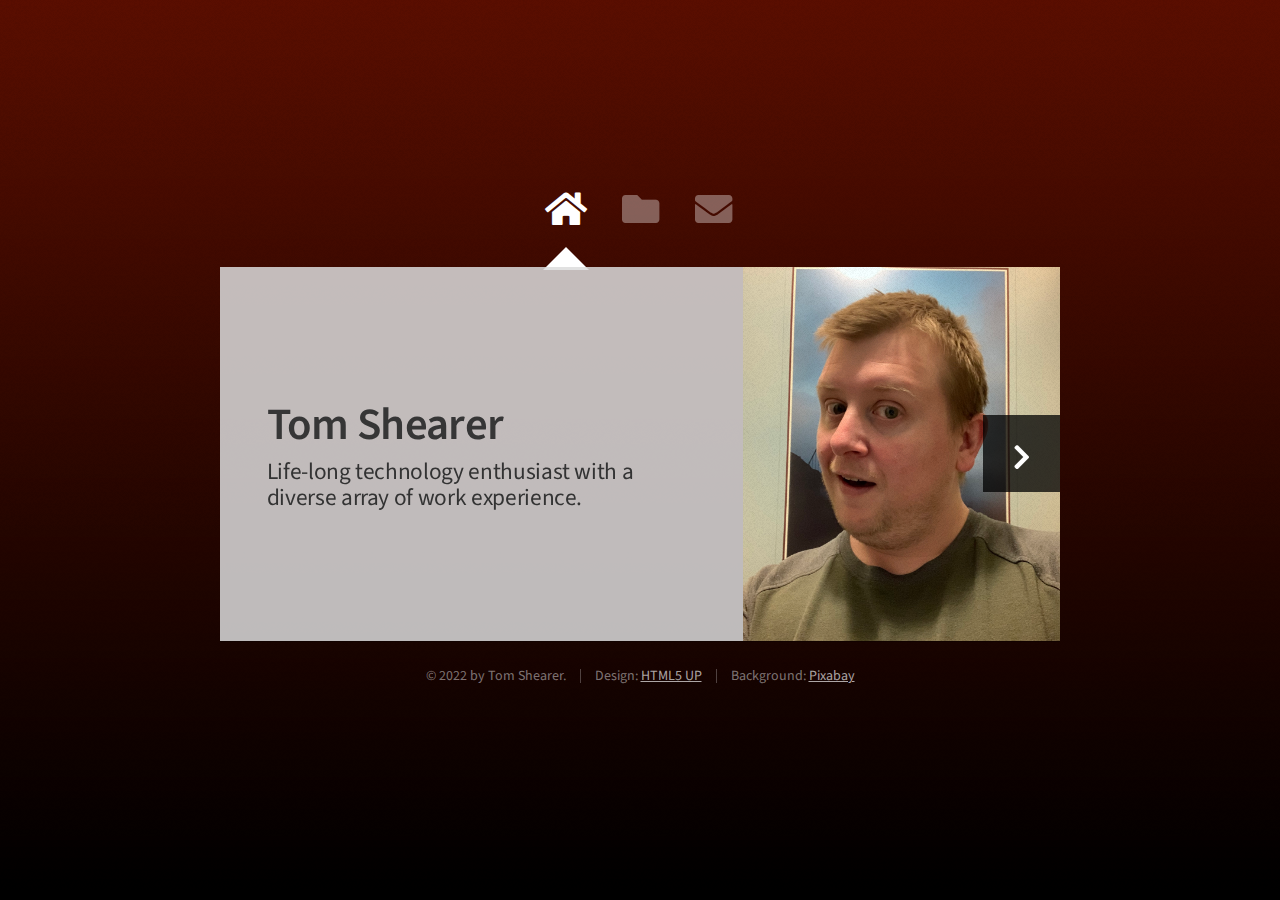
==== commit a4a26640: "updates to past projects, namely qdir64 and pmt" ====
--- a/index.html
+++ b/index.html
@@ -10,6 +10,7 @@
 		<meta charset="utf-8" />
 		<meta name="viewport" content="width=device-width, initial-scale=1, user-scalable=no" />
 		<link rel="stylesheet" href="assets/css/main.css" />
+		<link rel="stylesheet" href="assets/css/custom.css" />
 		<noscript><link rel="stylesheet" href="assets/css/noscript.css" /></noscript>
 	</head>
 	<body class="is-preload">
@@ -45,10 +46,10 @@
 						<!-- Work -->
 							<article id="work" class="panel">
 								<header>
-									<h1>Projects</h1>
+									<h2>Projects</h2>
 								</header>
 								<p>
-									Things I've created, past and present.
+									Projects that I have written.
 								</p>
 								<section>
 									<div class="row">
@@ -71,39 +72,24 @@
 											<a href="projects/psycopg-pyexcelerate.py.txt" class="image fit"><img src="images/python.png" alt=""></a>
 											<h3>XLS Python Speed</h3> An unused script for some report generation. (text file)
 										</div>
-										<!--div class="col-4 col-6-medium col-12-small">
-											<a href="#ptest" class="image fit"><img src="images/pic04.jpg" alt=""></a>
-											<h3>Test</h3>
-										</div!-->
-										
-										<!-- FUTURE ITEMS PROBABLY
+									</div>
+								</section>
 
+								<section>
+									<div class="row">
+										<header><h2>Project Descriptions</h2></header>
+										<p>
+											Things I've created working as a software developer that I cannot share the code for, only a description and sometimes screenshots.
+										</p>
 										<div class="col-4 col-6-medium col-12-small">
-											<a href="#" class="image fit"><img src="images/pic05.jpg" alt=""></a>
+											<a href="#qdir64" class="image fit"><img src="images/qdir64.png" alt=""></a>
+											<h3>qDIR64</h3> A modular file management tool, focused on handling address data for bulk mailing.
 										</div>
 										<div class="col-4 col-6-medium col-12-small">
-											<a href="#" class="image fit"><img src="images/pic06.jpg" alt=""></a>
-										</div>
-										<div class="col-4 col-6-medium col-12-small">
-											<a href="#" class="image fit"><img src="images/pic07.jpg" alt=""></a>
-										</div>
-										<div class="col-4 col-6-medium col-12-small">
-											<a href="#" class="image fit"><img src="images/pic08.jpg" alt=""></a>
-										</div>
-										<div class="col-4 col-6-medium col-12-small">
-											<a href="#" class="image fit"><img src="images/pic09.jpg" alt=""></a>
-										</div>
-										<div class="col-4 col-6-medium col-12-small">
-											<a href="#" class="image fit"><img src="images/pic10.jpg" alt=""></a>
-										</div>
-										<div class="col-4 col-6-medium col-12-small">
-											<a href="#" class="image fit"><img src="images/pic11.jpg" alt=""></a>
-										</div>
-										<div class="col-4 col-6-medium col-12-small">
-											<a href="#" class="image fit"><img src="images/pic12.jpg" alt=""></a>
+											<a href="#pmt" class="image fit"><img src="images/pmt.png" alt=""></a>
+											<h3>PMT</h3> A project management tool, name redacted.
 										</div>
 									</div>
-									!-->
 								</section>
 							</article>
 
@@ -122,49 +108,74 @@
 									<h2>Contact Me</h2>
 								</header>
 								LinkedIn: <a href="https://www.linkedin.com/in/twam/">https://www.linkedin.com/in/twam/</a>
+								Indeed:
 								<br><br>
-								<i><b>Please note:</b> I don't have any other social media.</i>
-								<!--form action="#" method="post">
-									<div>
-										<div class="row">
-											<div class="col-6 col-12-medium">
-												<input type="text" name="name" placeholder="Name" />
-											</div>
-											<div class="col-6 col-12-medium">
-												<input type="text" name="email" placeholder="Email" />
-											</div>
-											<div class="col-12">
-												<input type="text" name="subject" placeholder="Subject" />
-											</div>
-											<div class="col-12">
-												<textarea name="message" placeholder="Message" rows="6"></textarea>
-											</div>
-											<div class="col-12">
-												<input type="submit" value="Send Message" />
-											</div>
-										</div>
-									</div>
-								</form!-->
+								<i><b>Please note:</b> I don't have any other social media, please contact me through either</i>
 							</article>
 
-							<article id="ptest" class="panel">
-								<a href="javascript:history.back();">Back to projects</a>
-								<script>
-								fetch("./projects/qdir.html")
-								  .then(response => {
-								    return response.text()
-								  })
-								  .then(data => {
-								    document.querySelector("header").innerHTML = data;
-								  });
-								</script>
+							<article id="qdir64" class="panel">
+								<a href="#work">Back to projects</a><br><br>
+								<header>
+									<h2>qDIR64</h2>
+								</header>
+								<p>
+									The original qDIR was the name of an in-house file/data management tool written in qBASIC, used to process and manage mailing data lists.
+									These utilities were written in Visual Basic and Python in around 2014.
+								</p>
+								<p>
+									As 16-bit applications were reaching their end of life, a lot of our old data management tools were going to be left in the dust.
+									We needed a solution to solve the looming deprecation of older software solutions, retain compatibility with older files, and allow
+									for the future growth and additions to tools without breaking the core system or drastic changes to the workflow.
+								</p>
+								<img src="projects/qdir64-1.png">
+								<br><br><br>
+									<b>Noteable Features</b>
+									<ul>
+										<li>Fully controllable by keyboard navigation to speed up processing (selecting items with spacebar, tab to change to tools, using back arrow to swap between files and folders).</li>
+										<li>Customizable toolbar; could enable and disable tools with dragg and drop.</li>
+										<li>Purely modular; The core code was written in Visual Basic, but also supported tools written and scripts in Python and other languages.</li>
+									</ul>
+										<b>Python Tool Descriptions</b>
+									<ul>
+										<li><b>ADD (Python)</b>: Blindly combines multiple CSV files together. Useful for combining standardized lists.</li>
+										<li><b>DBF to CSV (Python)</b>: Converts DBIII file to CSV format</li>
+										<li><b>ODOA Test (Python)</b>: Strips line breaks out of the middle of CSV fields.</li>
+										<li><b>Satori Prep (Python)</b>: Prepares a CSV to be ran through an automated template in Satori Bulk Mailer. The script would run, prompt the user to run Satori address verification, Satori would export a file, and the script would attach the fields we did not want modified by Satori</li>
+										<li><b>Shuffle (Python)</b>: Used to prepare items for N-up printing. This would make it so that when printing and cutting a stack of postcards that they would be in the correct order.</li>
+										<li><b>Split (Python)</b>: This would split one CSV file into multiple CSV files by a field value.</li>
+										<li><b>Title Case (Python)</b>: Simply title cases all fields.</li>
+										<li><b>Uppercase (Python)</b>: Simply makes every field uppercase.</li>
+									</ul>
+										<b>VB Tool Descriptions</b>
+									<ul>
+										<li><b>DBQ (VB)</b>: Simple and quick CSV viewer and editor (useful for when Excel really liked dropped leading "0"s on zip codes)</li>
+										<li><b>LLoDD (VB)</b>: This would generate a suggested layout preview and breakdown/example of each fields to show the client and ask them what they would like on their mailing piece. This also generated .ADM files for use in inkjet address printers.</li>
+										<li><b>Merge (VB)</b>: Merges numerous CSVs of varying contents together into one clean master. The user decides which fields get merged together into the output file</li>
+										<li><b>Zip4 Finder (VB)</b>: Satori address checking would sometimes miss the mark on address checking. This tool would pull from the USPS website to verify the Zip+4, and then export it to an address record in Satori Bulk Mailer.</li>
+									</ul>
 
-								<header>
-									<h2></h2>
-								</header>
-								Test
 							</article>
 
+							<article id="pmt" class="panel">
+								<a href="#work">Back to projects</a><br><br>
+								<header>
+									<h2>Project Management Tool</h2>
+								</header>
+								<p>
+									Due to the nature of proprietary information on this project, I am unable to share any screenshots or the name of it, thus I will be referring to it as Project Management Tool, or PMT for short.
+									I do, however, have license to create a mock-up, from memory, in Microsoft Paint!
+								</p>
+								<img src="projects/pmt-mockup.png">
+								<br><br><br>
+								<p>Initially, the workflow was based off of Excel documents that would get updated throughout the day/week, which was a logistical nightmare to ensure everyone was working off of the same document.
+									This tool was created as a place to centrally host work orders relating to clients that would ship to multiple stores nation wide. Many of the orders would have similar base components, so there
+									were templates and presets setup to help streamline the process.</p>
+								<p>The end scope of this project was to house all of the data for each of the projects so that things such as packing and shipping could be automated.</p>
+								<!--b>Noteable Features</b>
+								<ul>
+									<li></li>
+								</ul!-->
+							</article>
 
 					</div>
 
--- a/assets/css/custom.css
+++ b/assets/css/custom.css
@@ -0,0 +1,17 @@
+/*
+	CSS modifications for Tom Shearer's GitHub.io page project
+*/
+.div-cell-wrapper{
+
+}
+.div-cell{
+  float:left;
+  padding:2em;
+  line-height:1.1em;
+}
+p, div{
+  line-height:1.1em;
+}
+h3{
+  line-height:1.5em;
+}
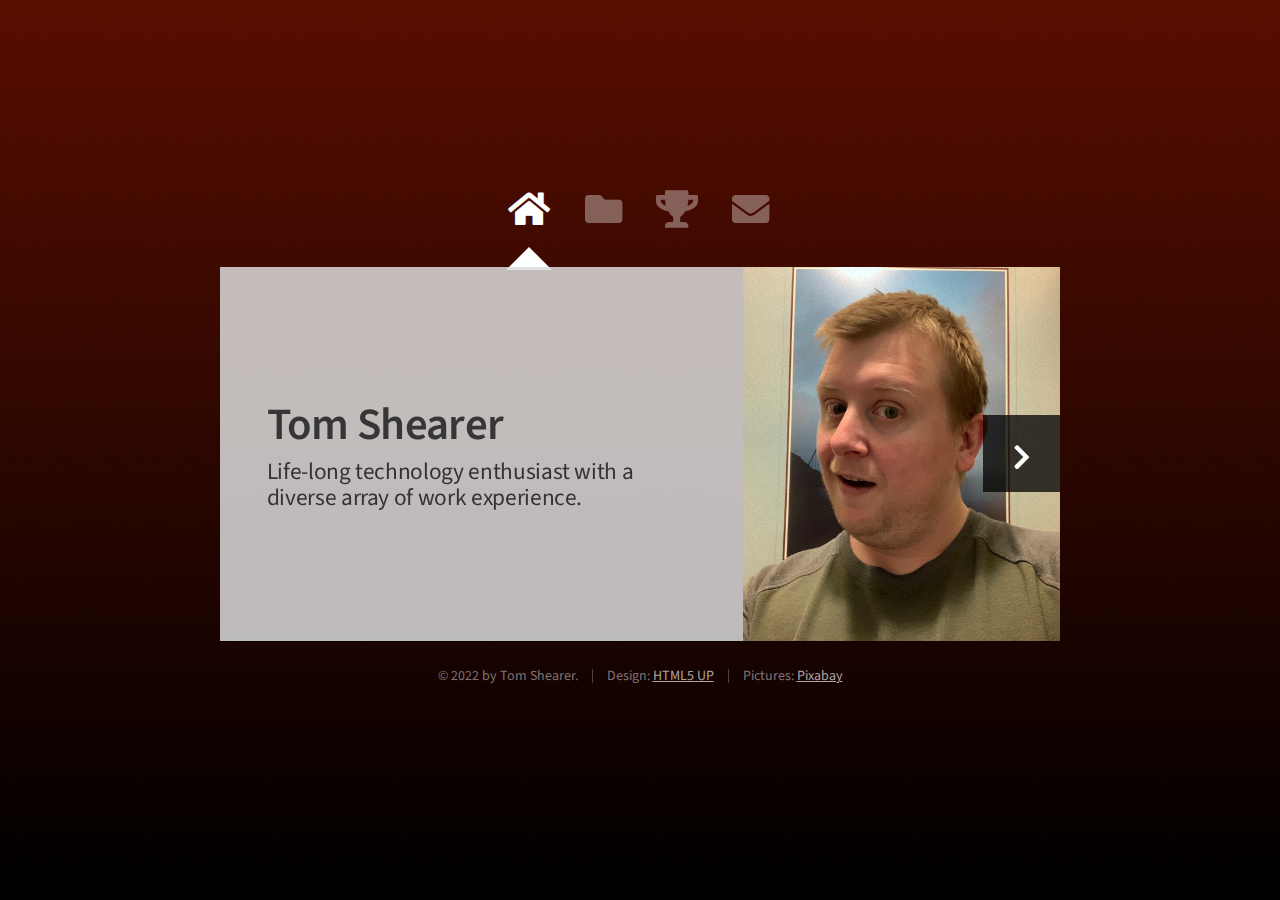
==== commit 9749606f: "project recategorization, +: accolades, pmt, soundboard, ship, qdir64" ====
--- a/index.html
+++ b/index.html
@@ -22,9 +22,9 @@
 					<nav id="nav">
 						<a href="#home" class="icon solid fa-home"><span>Home</span></a>
 						<a href="#work" class="icon solid fa-folder"><span>Projects</span></a>
+						<a href="#accolades" class="icon solid fa-trophy"><span>Accolades</span></a>
 						<!--a href="#resume" class="icon solid fa-portrait"><span>Resume</span></a!-->
 						<a href="#contact" class="icon solid fa-envelope"><span>Contact</span></a>
-						<!--a href="https://twitter.com/ajlkn" class="icon brands fa-twitter"><span>Twitter</span></a-->
 					</nav>
 
 				<!-- Main -->
@@ -61,20 +61,8 @@
 											</div><br>
 											<a href="https://github.com/twamus/nonogram">View on GitHub</a>
 										</div>
-										<div class="col-4 col-6-medium col-12-small">
-											<a href="projects/PHP-Lego.php.txt" class="image fit"><img src="images/lego.jpg" alt=""></a>
-											<div class="project">
-												<h3>PHP Lego</h3>
-												Converts pixel sprites into a Perler template. Includes Lego cost analysis. (text file)
-											</div>
-										</div>
-										<div class="col-4 col-6-medium col-12-small">
-											<a href="projects/psycopg-pyexcelerate.py.txt" class="image fit"><img src="images/python.png" alt=""></a>
-											<h3>XLS Python Speed</h3> An unused script for some report generation. (text file)
-										</div>
 									</div>
 								</section>
-
 								<section>
 									<div class="row">
 										<header><h2>Project Descriptions</h2></header>
@@ -87,31 +75,102 @@
 										</div>
 										<div class="col-4 col-6-medium col-12-small">
 											<a href="#pmt" class="image fit"><img src="images/pmt.png" alt=""></a>
-											<h3>PMT</h3> A project management tool, name redacted.
+											<h3>PMT</h3> A project management tool; name redacted.
+										</div>
+										<div class="col-4 col-6-medium col-12-small">
+											<a href="#shiptool" class="image fit"><img src="images/shippingtool.png" alt=""></a>
+											<h3>Shipping Tool</h3> A shipping tool meant to integrate with PMT; name redacted.
 										</div>
 									</div>
 								</section>
-							</article>
-
-						<article id="resume" class="panel">
-							<header>
-								<h2>Digital Resume</h2>
-								<br>Coming soon or something?
-							</header>
-						</article>
-
-
-
-						<!-- Contact -->
+								<section>
+									<header><h2>Code Snippets</h2></header>
+										<p>
+											Text files of projects that I can't (or have no real reason) no reason to host.
+										</p>
+									<div class="row">
+										<div class="col-4 col-6-medium col-12-small">
+											<a href="projects/PHP-Lego.php.txt" class="image fit"><img src="images/lego.jpg" alt=""></a>
+											<div class="project">
+												<h3>PHP Lego</h3>
+												Converts pixel sprites into a Perler template. Includes Lego cost analysis. (text file)
+											</div>
+										</div>
+										<div class="col-4 col-6-medium col-12-small">
+											<a href="projects/psycopg-pyexcelerate.py.txt" class="image fit"><img src="images/python.png" alt=""></a>
+											<h3>XLS Python Speed</h3> An unused script for some report generation, comparing libraries that export XLS files.
+										</div>
+										<div class="col-4 col-6-medium col-12-small">
+											<a href="projects/soundboard.txt" class="image fit"><img src="images/soundboard.jpg" alt=""></a>
+											<h3>Soundboard</h3> My first attempt at making a C# project. Project lost due to laptop drive failure.
+										</div>
+									</div>
+								</section>
+							</article>
+
+							<article id="accolades" class="panel">
+								<header><h2>Accolades</h2></header>
+								<p>Here's some of the noteworthy things I have accomplished in previous positions over the years</p>
+
+								<b>Hamilton Medical</b> - <em>Assembly Trainer</em>
+								<ul>
+									<li>Worked with acting leads to build 3 solid teams for main line production of life saving devices.</li>
+									<li>Trained others to follow the manufacturing process instructions, and certified them upon success.</li>
+									<li>Learned and mastered the assembly of the T1 military grade transport ventilator.</li>
+								</ul>
+
+								<b>Culminate</b> - <em>Software Development and Logistics Team Leader</em>
+								<ul>
+									<li>Creating an integrated software suite that handles job workflow from project management to shipping,
+										<b>saving a minimum of 3 hours of labor per project manager, per day</b>.</li>
+									<li>Created an API to integrate work order system with Adobe Creative Suite.</li>
+									<li>Local on-site IT for hardware and networking needs between Linux, Mac, and Windows computers.</li>
+									<li>Processed client mailing lists using VBA scripts in Excel and maintained client design templates in inDesign.</li>
+									<li>Managed pickups, quoting, and scheduling for freight and domestic carriers.</li>
+								</ul>
+
+								<b>Complemar Partners</b> - <em>Sr. Data Analyst/Systems Administrator</em>
+								<ul>
+									<li>Creation of a modular file management system that managed mailing jobs for the company that could run
+										custom Python scripts for automating data parsing processes, such as data merge, file conversion,
+										removing duplicates, creating label layouts, and shuffling data for N-up and booklet prints.</li>
+									<li>Designed a print queue management system for large variable data print jobs to minimize spooling times.</li>
+									<li>Responsible for on-site help desk support, server maintenance, and in-house software troubleshooting,
+										including diving into MSSQL tables for the company’s pick/pack/ship platform.</li>
+									<li>Facilitated local network infrastructure setup and system maintenance.</li>
+									<li>Saved the company thousands per year by standardizing desktop printers with ones that used cheaper toner cartridges.</li>
+									<li>Implemented e-waste recycling within the division.</li>
+									<li>HIPAA data handling certification.</li>
+								</ul>
+
+								<b>Intuit</b> - <em>Shipping/Receiving Clerk</em>
+								<ul>
+									<li>Kept track of incoming and outgoing mail and shipping metrics for the tax department.</li>
+									<li>Briefly worked as the administrator for the company's shipping platform.</li>
+									<li>Performed mass address imports and exports to automate shipping practices for busy seasons.</li>
+									<li>SOX audit compliance.</li>
+								</ul>
+
+							</article>
+
+
+							<article id="resume" class="panel">
+								<header>
+									<h2>Digital Resume</h2>
+									<br>Coming soon or something?
+								</header>
+							</article>
+
 							<article id="contact" class="panel">
 								<header>
 									<h2>Contact Me</h2>
 								</header>
 								LinkedIn: <a href="https://www.linkedin.com/in/twam/">https://www.linkedin.com/in/twam/</a>
-								Indeed:
 								<br><br>
-								<i><b>Please note:</b> I don't have any other social media, please contact me through either</i>
-							</article>
+								<i><b>Please note:</b> I don't have any other social media.</i>
+							</article>
+
+							<!-- Project Descriptions -->
 
 							<article id="qdir64" class="panel">
 								<a href="#work">Back to projects</a><br><br>
@@ -169,20 +228,63 @@
 								<br><br><br>
 								<p>Initially, the workflow was based off of Excel documents that would get updated throughout the day/week, which was a logistical nightmare to ensure everyone was working off of the same document.
 									This tool was created as a place to centrally host work orders relating to clients that would ship to multiple stores nation wide. Many of the orders would have similar base components, so there
-									were templates and presets setup to help streamline the process.</p>
-								<p>The end scope of this project was to house all of the data for each of the projects so that things such as packing and shipping could be automated.</p>
-								<!--b>Noteable Features</b>
-								<ul>
-									<li></li>
-								</ul!-->
-							</article>
-
+									were templates and presets setup to help streamline the process. This was a fully functional project management tool, as well as full integration with packing, shipping, and tracking.</p>
+								<p>The end scope of this project was to house all of the data for each of the projects so that things such as packing and shipping could be automated. This platform was built with a MAPP stack
+									(Mac Server, Apache, PostgreSQL, PHP). I have also listed the shipping tool as its own project in my projects list.</p>
+								</p>
+								<b>Project Management (Core) Features:</b>
+								<ul>
+									<li>Export items to Excel spreadsheet</li>
+									<li>Billing amortization of company's fees based on percentage of billable items per store and project</li>
+									<li>Presets of common items and ability to copy items to other stores or tabs allow quickly adding items</li>
+									<li>Multiple budgeting sheets</li>
+								</ul>
+								<b>Packing and Shipping Integration Features:</b>
+								<ul>
+									<li>Packing list generation that generated QR code to be utilized as a unique package identifier.</li>
+									<li>Override in packing system if shipments needed to go to be shipped to a different location.</li>
+									<li>Tracking report generation to provide to project managers at the end of business day.</li>
+									<li>Package delivery status and location of items from freight and domestic shipping carriers updated automatically.</li>
+								</ul>
+							</article>
+
+							<article id="shiptool" class="panel">
+								<a href="#work">Back to projects</a><br><br>
+								<header>
+									<h2>Shipping Tool</h2>
+								</header>
+								<p>This was a shipping tool that was designed to complete the loop between the packing system and the project management tool, and was intended to be used as the primary shipping method.
+									The sizing and spacing of fields may appear a bit off due to a mix of window preview, being loaded into a newer version of Visual Studio, and/or a newer version of .NET.
+								</p>
+								<img src="projects/shippingtool.png">
+								<br><br><br>
+								<p>As I never officially launched this project into active production, I can fortunately share a bit more details than the project management tool. All options are fully functional
+									unless being noted as being in development.
+								</p>
+								<b>Shipping-related features:</b>
+								<ul>
+									<li>Integration to ship domestically utilizing FedEx Web Services (project was certified)</li>
+									<li>Ability to reprint labels or packing lists.</li>
+									<li>Mettler-Toledo Scale integration (other scales may work, but would likely need additional configuration)</li>
+									<li>Third party billing, saturday delivery, and direct signature required options.</li>
+									<li>The ability to filter items listed for jobs with a large number of items by the type of item or the item's ID.</li>
+								</ul>
+								<b>Company specific features:</b>
+								<ul>
+									<li>Generation and printing of colored thermal company proprietary routing labels.</li>
+									<li>Generation and printing of thermal packing lists.</li>
+									<li>Would update and highlight items that were being actively changed/modified by project managers using SQL LISTEN/NOTIFY triggers.</li>
+									<li>Presets of common box types that could be saved.</li>
+									<li>(Mid-development) Batch shipping using weight estimation for items of similar contents.</li>
+									<li>Automatic (based on project manager's request), manual, and location overrides for package destinations.</li>
+								</ul>
+							</article>
 					</div>
 
 				<!-- Footer -->
 					<div id="footer">
 						<ul class="copyright">
-							<li>&copy; 2022 by Tom Shearer.</li><li>Design: <a href="http://html5up.net">HTML5 UP</a></li><li>Background: <a href="http://pixabay.com">Pixabay</a></li>
+							<li>&copy; 2022 by Tom Shearer.</li><li>Design: <a href="http://html5up.net">HTML5 UP</a></li><li>Pictures: <a href="http://pixabay.com">Pixabay</a></li>
 						</ul>
 					</div>
 
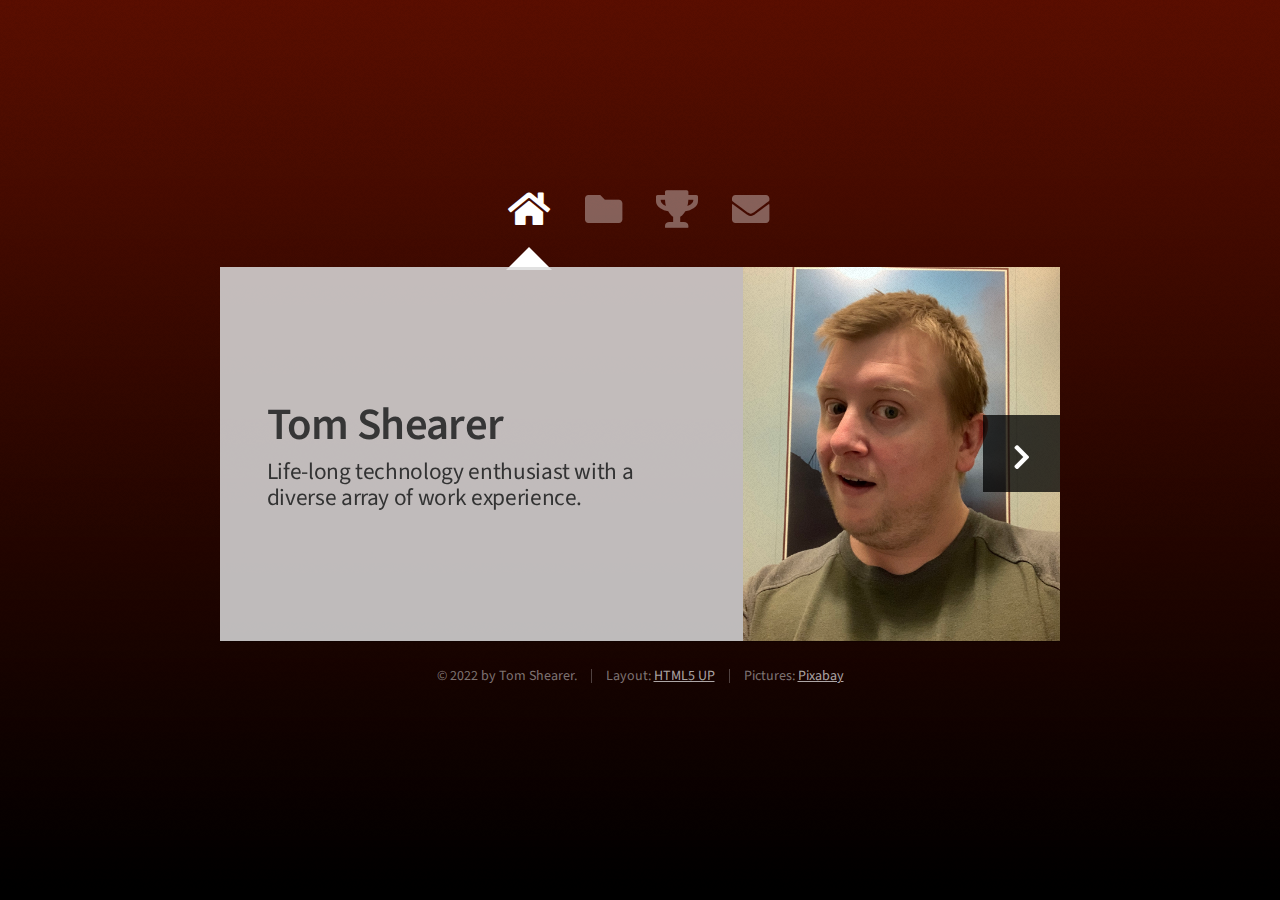
==== commit a5090fd1: "Update index.html" ====
--- a/index.html
+++ b/index.html
@@ -54,10 +54,10 @@
 								<section>
 									<div class="row">
 										<div class="col-4 col-6-medium col-12-small">
-											<a href="projects/nonogram" class="image fit" target="_blank" rel="noopener noreferrer"><img src="images/nonogram.jpg" alt=""></a>
+											<a href="projects/nonogram/index.htm" class="image fit" target="_blank" rel="noopener noreferrer"><img src="images/nonogram.jpg" alt=""></a>
 											<div class="project">
 												<h3>Nonogram</h3>
-												A puzzle game.
+												A picross clone (puzzle game) written in JavaScript.
 											</div><br>
 											<a href="https://github.com/twamus/nonogram">View on GitHub</a>
 										</div>
@@ -71,19 +71,19 @@
 										</p>
 										<div class="col-4 col-6-medium col-12-small">
 											<a href="#qdir64" class="image fit"><img src="images/qdir64.png" alt=""></a>
-											<h3>qDIR64</h3> A modular file management tool, focused on handling address data for bulk mailing.
+											<h3>qDIR64</h3> <em>VB.NET</em> - Modular file management tool for handling data lists.
 										</div>
 										<div class="col-4 col-6-medium col-12-small">
 											<a href="#pmt" class="image fit"><img src="images/pmt.png" alt=""></a>
-											<h3>PMT</h3> A project management tool; name redacted.
+											<h3>PMT</h3> <em>PHP/JavaScript/SQL</em> - A project management tool; name redacted.
 										</div>
 										<div class="col-4 col-6-medium col-12-small">
 											<a href="#shiptool" class="image fit"><img src="images/shippingtool.png" alt=""></a>
-											<h3>Shipping Tool</h3> A shipping tool meant to integrate with PMT; name redacted.
+											<h3>Shipping Tool</h3> <em>C#</em> - A shipping tool meant to integrate with PMT; name redacted.
 										</div>
 									</div>
 								</section>
-								<section>
+								<!--section>
 									<header><h2>Code Snippets</h2></header>
 										<p>
 											Text files of projects that I can't (or have no real reason) no reason to host.
@@ -93,24 +93,24 @@
 											<a href="projects/PHP-Lego.php.txt" class="image fit"><img src="images/lego.jpg" alt=""></a>
 											<div class="project">
 												<h3>PHP Lego</h3>
-												Converts pixel sprites into a Perler template. Includes Lego cost analysis. (text file)
+												Converts pixel sprites into a Perler template. Includes Lego cost analysis.
 											</div>
 										</div>
 										<div class="col-4 col-6-medium col-12-small">
 											<a href="projects/psycopg-pyexcelerate.py.txt" class="image fit"><img src="images/python.png" alt=""></a>
-											<h3>XLS Python Speed</h3> An unused script for some report generation, comparing libraries that export XLS files.
+											<h3>XLS Python Speed</h3> An unused Python script for comparing libraries that export XLS files.
 										</div>
 										<div class="col-4 col-6-medium col-12-small">
 											<a href="projects/soundboard.txt" class="image fit"><img src="images/soundboard.jpg" alt=""></a>
 											<h3>Soundboard</h3> My first attempt at making a C# project. Project lost due to laptop drive failure.
 										</div>
 									</div>
-								</section>
+								</section-->
 							</article>
 
 							<article id="accolades" class="panel">
 								<header><h2>Accolades</h2></header>
-								<p>Here's some of the noteworthy things I have accomplished in previous positions over the years</p>
+								<p>Here's some of the noteworthy things I have accomplished in previous positions over the years.</p>
 
 								<b>Hamilton Medical</b> - <em>Assembly Trainer</em>
 								<ul>
@@ -153,7 +153,6 @@
 
 							</article>
 
-
 							<article id="resume" class="panel">
 								<header>
 									<h2>Digital Resume</h2>
@@ -165,9 +164,9 @@
 								<header>
 									<h2>Contact Me</h2>
 								</header>
-								LinkedIn: <a href="https://www.linkedin.com/in/twam/">https://www.linkedin.com/in/twam/</a>
+								You can either contact me on <a href="https://www.linkedin.com/in/twam/">LinkedIn,</a> or directly at <a href="javascript:window.location.href=atob('bWFpbHRvOnRzaGVhcmVyNjM0QGdtYWlsLmNvbQ==');">tshearer634<span style="display:none;">@yahooligan.com</span>&#64;gmail.com</a>.
 								<br><br>
-								<i><b>Please note:</b> I don't have any other social media.</i>
+								<em><b>Please note:</b> I don't have any other social media.</em>
 							</article>
 
 							<!-- Project Descriptions -->
@@ -186,7 +185,7 @@
 									We needed a solution to solve the looming deprecation of older software solutions, retain compatibility with older files, and allow
 									for the future growth and additions to tools without breaking the core system or drastic changes to the workflow.
 								</p>
-								<img src="projects/qdir64-1.png">
+								<img src="projects/qdir64-1.png" class="image fit">
 								<br><br><br>
 									<b>Noteable Features</b>
 									<ul>
@@ -224,7 +223,7 @@
 									Due to the nature of proprietary information on this project, I am unable to share any screenshots or the name of it, thus I will be referring to it as Project Management Tool, or PMT for short.
 									I do, however, have license to create a mock-up, from memory, in Microsoft Paint!
 								</p>
-								<img src="projects/pmt-mockup.png">
+								<img src="projects/pmt-mockup.png" class="image fit">
 								<br><br><br>
 								<p>Initially, the workflow was based off of Excel documents that would get updated throughout the day/week, which was a logistical nightmare to ensure everyone was working off of the same document.
 									This tool was created as a place to centrally host work orders relating to clients that would ship to multiple stores nation wide. Many of the orders would have similar base components, so there
@@ -256,7 +255,7 @@
 								<p>This was a shipping tool that was designed to complete the loop between the packing system and the project management tool, and was intended to be used as the primary shipping method.
 									The sizing and spacing of fields may appear a bit off due to a mix of window preview, being loaded into a newer version of Visual Studio, and/or a newer version of .NET.
 								</p>
-								<img src="projects/shippingtool.png">
+								<img src="projects/shippingtool.png" class="image fit">
 								<br><br><br>
 								<p>As I never officially launched this project into active production, I can fortunately share a bit more details than the project management tool. All options are fully functional
 									unless being noted as being in development.
@@ -266,7 +265,7 @@
 									<li>Integration to ship domestically utilizing FedEx Web Services (project was certified)</li>
 									<li>Ability to reprint labels or packing lists.</li>
 									<li>Mettler-Toledo Scale integration (other scales may work, but would likely need additional configuration)</li>
-									<li>Third party billing, saturday delivery, and direct signature required options.</li>
+									<li>Third party billing, Saturday Delivery, and Direct Signature Required options.</li>
 									<li>The ability to filter items listed for jobs with a large number of items by the type of item or the item's ID.</li>
 								</ul>
 								<b>Company specific features:</b>
@@ -284,7 +283,7 @@
 				<!-- Footer -->
 					<div id="footer">
 						<ul class="copyright">
-							<li>&copy; 2022 by Tom Shearer.</li><li>Design: <a href="http://html5up.net">HTML5 UP</a></li><li>Pictures: <a href="http://pixabay.com">Pixabay</a></li>
+							<li>&copy; 2022 by Tom Shearer.</li><li>Layout: <a href="http://html5up.net">HTML5 UP</a></li><li>Pictures: <a href="http://pixabay.com">Pixabay</a></li>
 						</ul>
 					</div>
 
